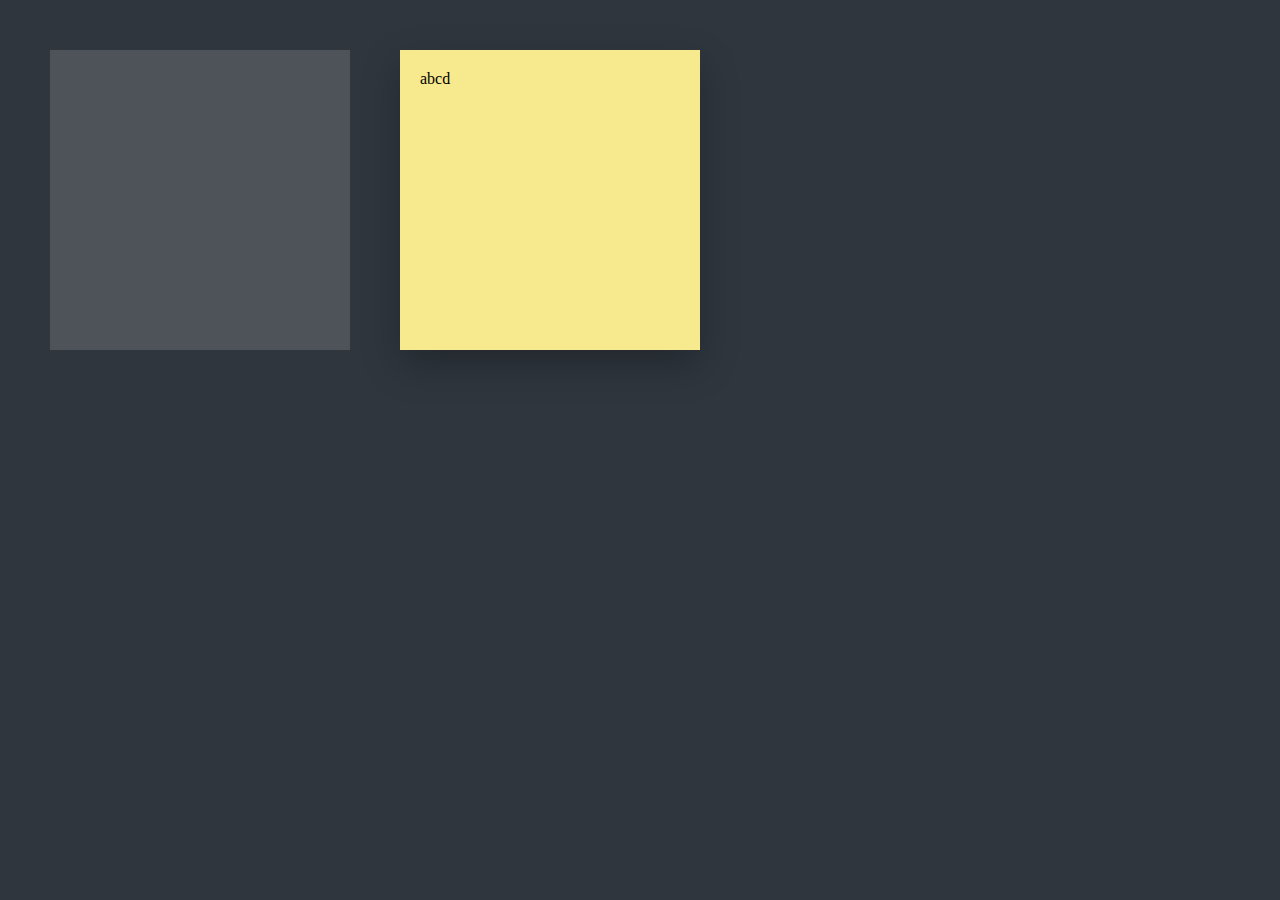
==== note/note.html @ 3dfd9c03 "examples" ====
<!DOCTYPE html>
<html lang="en">
<head>
    <meta charset="UTF-8">
    <meta http-equiv="X-UA-Compatible" content="IE=edge">
    <meta name="viewport" content="width=device-width, initial-scale=1.0">
    <title>Document</title>
    <link rel="stylesheet" href="note.css">
    <link rel="stylesheet" href="https://cdnjs.cloudflare.com/ajax/libs/font-awesome/6.4.0/css/all.min.css" integrity="sha512-iecdLmaskl7CVkqkXNQ/ZH/XLlvWZOJyj7Yy7tcenmpD1ypASozpmT/E0iPtmFIB46ZmdtAc9eNBvH0H/ZpiBw==" crossorigin="anonymous" referrerpolicy="no-referrer" />
</head>
<body>

    <div class="container">
        <div class="notes">
            <div id="create">
                <i class="fa-solid fa-plus"></i>
                <div class="createBox">
                    <div class="innerCreateBox">
                        <textarea name="" id="userInput" maxlength="160"></textarea>
                    </div>
                </div>
            </div>
            <div class="note">abcd</div>
        </div>
    </div>

    <script>
        let createBox = document.getElementById('createBox')[0];
        let notes = document.getElementsByClassName('notes')[0];
        let input = document.getElementById('userInput');
        let i = 0;

        createBox.addEventListener('keydown', content);

        document.getElementById("create").addEventListener("click", function(){
            createBox.style.display = "block";
        });

        function content(e) {
            if(e.keyCode == '13'){
                divStyle(input.value);
                input.value = "";
                createBox.style.display = "none";
            }
        }

        function color() {
            let randomColors = ["#c2ff3d", "#ff3de8", "#3dc2ff", "#04e022", "#bc83e6", "#ebb328"];
            if(i > randomColors.length - 1) {
                i = 0;
            }
            return randomColors[i++];
        }

        function divStyle(text) {
            let div = document.createElement("div");
            div.className = 'note';
            div.innerHtml = '<div class="details">' + '<h3>' + text + '</h3>' + '</div>';

            div.addEventListener("dblclick", function(){
                div.remove();
            })

            div.setAttribute('style', 'background:' + color() + '');

            notes.appendChild(div);
        }
    </script>
    
</body>
</html>
---- note/note.css ----
* {
    margin: 0;
    padding: 0;
    box-sizing: border-box;
}

:root {
    --size: 300px
}

body {
    background: #2f363e;
}

.container {
    position: relative;
    width: 100%;
    height: 100vh;
    display: flex;
    justify-content: flex-start;
    align-items: flex-start;
    flex-wrap: wrap;
    gap: 50px;
    padding: 50px;
}

.container .notes {
    display: flex;
    flex-wrap: wrap;
    gap: 50px;
    justify-content: flex-start;
    align-items: flex-start;
}

.container .notes .note {
    position: relative;
    width: var(--size);
    height: var(--size);
    background: #f7e98d;
    padding: 20px;
    box-shadow: 0 15px 35px rgba(0, 0, 0, 0.25);
}

#create {
    position: relative;
    width: var(--size);
    height: var(--size);
    background: rgba(255, 255, 255, 0.15);
    display: flex;
    justify-content: center;
    align-items: center;
    font-size: 6em;
    cursor: pointer;
}

#create i {
    position: absolute;
    color: #fff;
}

.createBox {
    position: relative;
    width: var(--size);
    height: var(--size);
    z-index: 1000;
    display: none;
}

.createBox textarea {
    position: absolute;
    top: 0;
    left: 0;
    width: var(--size);
    height: var(--size);
    padding: 20px;
    outline: none;
    font-size: 0.2em;
    resize: none;
}

.details h3 {
    user-select: none;
    font-size: 1.45em;
}
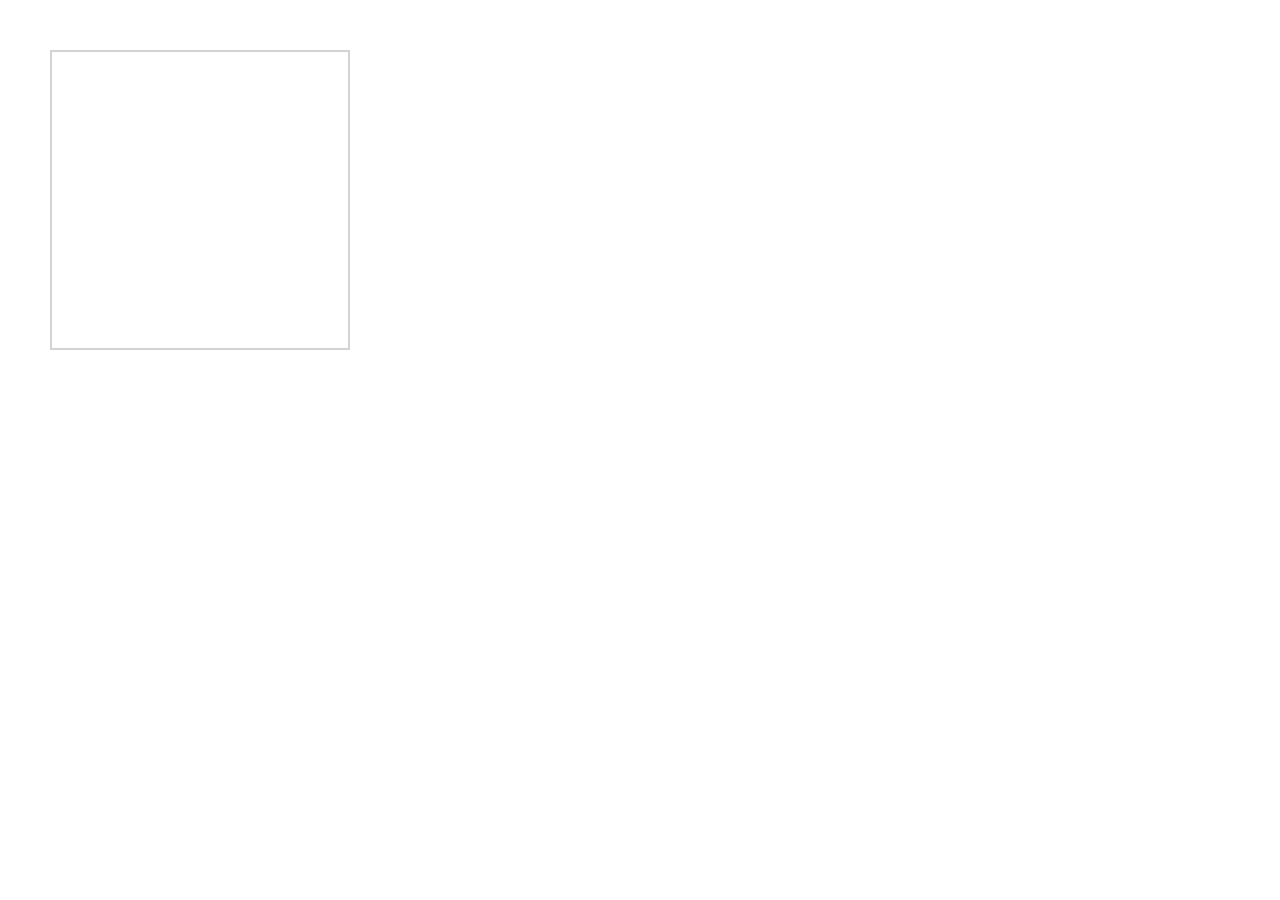
==== commit 952d2b02: "원고지 시험" ====
--- a/note/note.html
+++ b/note/note.html
@@ -20,12 +20,12 @@
                     </div>
                 </div>
             </div>
-            <div class="note">abcd</div>
+            <!-- <div class="note">abcd</div> -->
         </div>
     </div>
 
     <script>
-        let createBox = document.getElementById('createBox')[0];
+        let createBox = document.getElementsByClassName('createBox')[0];
         let notes = document.getElementsByClassName('notes')[0];
         let input = document.getElementById('userInput');
         let i = 0;
@@ -55,7 +55,7 @@
         function divStyle(text) {
             let div = document.createElement("div");
             div.className = 'note';
-            div.innerHtml = '<div class="details">' + '<h3>' + text + '</h3>' + '</div>';
+            div.innerHTML = '<div class="details">' + '<h3>' + text + '</h3>' + '</div>';
 
             div.addEventListener("dblclick", function(){
                 div.remove();
--- a/note/note.css
+++ b/note/note.css
@@ -11,7 +11,8 @@
 }
 
 body {
-    background: #2f363e;
+    /* background: #2f363e; */
+
 }
 
 .container {
@@ -47,7 +48,8 @@
     position: relative;
     width: var(--size);
     height: var(--size);
-    background: rgba(255, 255, 255, 0.15);
+    /* background: rgba(255, 255, 255, 0.15); */
+    border: 2px solid lightgray;
     display: flex;
     justify-content: center;
     align-items: center;
@@ -57,7 +59,8 @@
 
 #create i {
     position: absolute;
-    color: #fff;
+    /* color: #fff; */
+    color: lightgray;
 }
 
 .createBox {
